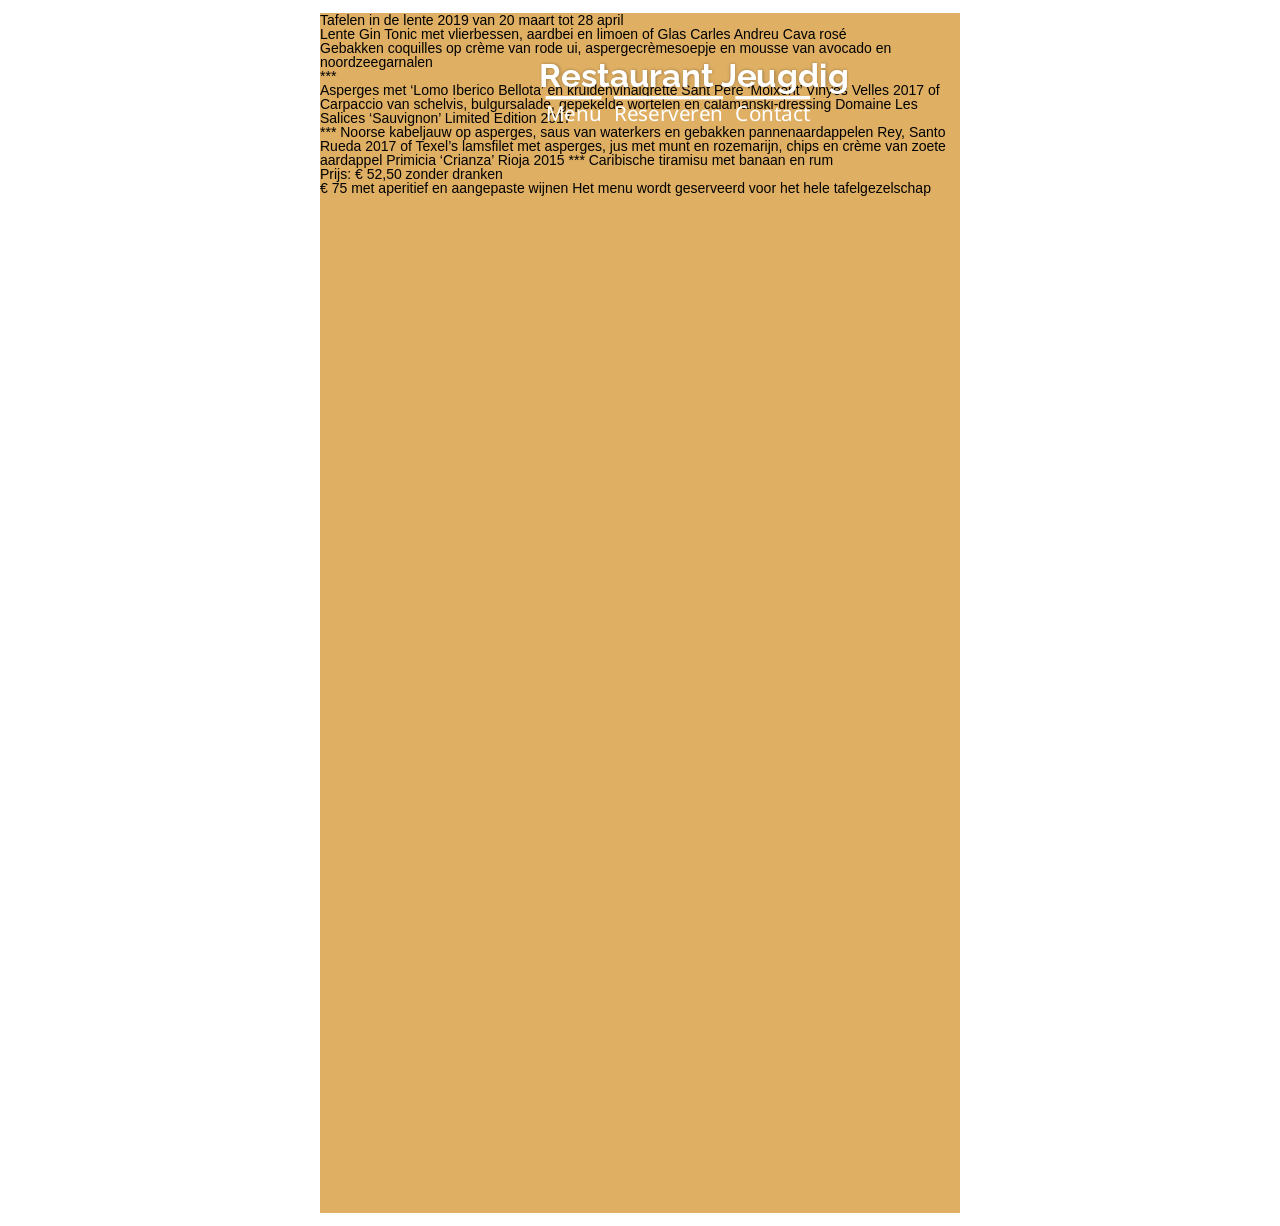
==== menu.html @ 75caa508 "Add files via upload Homepage +design" ====
<!DOCTYPE html>
<html>

<head>
	<meta charset="utf-8">
	<meta name="description" content="ArteveldeHogeschool" />
	<title>UX</title>	
	<meta name="viewport" content="width=device-width, initial-scale=1">
	<link rel="stylesheet" type="text/css" href="assets/css/reset.css">
	<link rel="stylesheet" type="text/css" href="assets/css/styles.css">
	<link href="https://fonts.googleapis.com/css?family=Noto+Sans:400,400i,700,700i" rel="stylesheet">
	<link href="https://fonts.googleapis.com/css?family=Roboto+Condensed:700" rel="stylesheet">
	<link href="https://fonts.googleapis.com/css?family=Hind" rel="stylesheet">
	<link href="https://fonts.googleapis.com/css?family=Raleway:700" rel="stylesheet">
	<link href="https://fonts.googleapis.com/css?family=Quicksand" rel="stylesheet">
	<link href="https://fonts.googleapis.com/css?family=Oswald:600" rel="stylesheet">



</head>

<body>
	<div class="wrapper">
		<header class="main-clearfix">
			 <nav>
          		<ul>
					<h1>Restaurant Jeugdig</h1>
					<li><a href="menu.html" title="Menu">Menu</a></li>
					<li><a href="disco.html" title="discography">Reserveren</a></li>
            		<li><a href="actie.html" title="In actie">Contact</a></li>
            		                 
           		</ul>
   	 		</nav>
   	 	</header>

   	 	<article class="content">

			<div class="menu">

		
				
				
						<p>Tafelen in de lente 2019
						
						van 20 maart tot 28 april</p>
						
						 
						
						<p>Lente Gin Tonic met vlierbessen, aardbei en limoen
						
						of
						
						Glas Carles Andreu Cava rosé</p>
						
						<p>Gebakken coquilles op crème van rode ui, aspergecrèmesoepje
						
						 en mousse van avocado en noordzeegarnalen</p>
						
						***
						
					<p>	Asperges met ‘Lomo Iberico Bellota’ en kruidenvinaigrette
						
						Sant Pere ‘Moixent’ Vinyes Velles 2017
						
						of
						
						Carpaccio van schelvis, bulgursalade, gepekelde wortelen
						
						en calamanski-dressing
						
						Domaine Les Salices ‘Sauvignon’ Limited Edition 2017</p>
						
						***
						
						 Noorse kabeljauw op asperges, saus van waterkers en gebakken pannenaardappelen
						
						Rey, Santo Rueda 2017
						
						of
						
						Texel’s lamsfilet met asperges, jus met munt en rozemarijn, chips en crème van zoete aardappel
						
						Primicia ‘Crianza’ Rioja 2015
						
						***
						
						Ca­ri­bi­sche tiramisu met banaan en rum
						
						 
						
					<p>	Prijs: € 52,50 zonder dranken</p>
						
						€ 75  met aperitief en aangepaste wijnen
						
						 
						
						Het menu wordt geserveerd voor het hele tafelgezelschap
					</p>

			</div>

		




		</article>
	</body>

</html>
---- assets/css/styles.css ----
*{ box-sizing: border-box; }

body{
    font-family: Helvetica, sans-serif;
    font-size: 14px;
 

}
img{ max-width: 100%; }

a{ text-decoration: none;  }

.clearfix:before, .clearfix:after { content: " "; display: table;  }
.clearfix:after { clear: both;  }

.wrapper{ 

    margin: 0 auto; width: 960px; max-width: 50%; 
}

nav{
	
  font-size: 50px;
  line-height: 1.2;
  text-align: left;
  -moz-transform: matrix( 0.41336218693616,0,0,0.41420767624756,0,0);
  -webkit-transform: matrix( 0.41336218693616,0,0,0.41420767624756,0,0);
  -ms-transform: matrix( 0.41336218693616,0,0,0.41420767624756,0,0);
  position: absolute;
  z-index: 15;
  margin-top: -1%;
}

ul {
    list-style-type: none;
    overflow: hidden;
}

li {
    float: left;
    padding: 15px;
}

li a {
    color: white;
    text-decoration: none;
    font-family: 'Noto Sans', sans-serif;
    border-top:8px solid; color: white; width: 500px;
    
}



ul h1{ 
    text-shadow: 1px 2px 8px rgba(0,0,0,0.3);
    font-size: 80px; 
    color: #FFF; 
    font-family: 'Raleway', sans-serif;
    text-align: center;

}

.intro2 h1{ 
    position: absolute;
    top: 17%; left: 48%; 
    transform: translate3d(-50%,-50%,0); 
    text-shadow: 1px 2px 8px rgba(0,0,0,0.3);
    font-size: 3em; 
    color: #FFF; 
    font-family: 'Raleway', sans-serif;
    text-align: center;

}


.intro2 p{

    position: absolute;
    top: 32%; left: 53%;
    padding: 1.2%; 
    line-height: 20px;
    transform: translate3d(-50%,-50%,0); 
    font-size: 18px; 
    color: #FFF; 
    font-family: 'Quicksand', sans-serif;
    text-align: left;
    background-color: rgba(192,192,192,0.5)

}


.intro2 img{

    position: relative;
  
    margin-left: 22%;
}


.intro p{

    position: absolute;
    top: 32%; left: 53%;
    padding: 1.2%; 
    line-height: 20px;
    transform: translate3d(-50%,-50%,0); 
    font-size: 18px; 
    color: #FFF; 
    font-family: 'Quicksand', sans-serif;
    text-align: left;
  
    background-color: rgba(192,192,192,0.5)

}

.article-1{

    background-color: #dfaf64;
    /*background-color: #8a47d7;*/
    margin-top: 2%;
    margin-bottom: 2%;
    height: 420px

}





.article-1 img{
  
    margin-left:66%;
    margin-top: 5%;
 
}


.article-1 h1{
  
    margin-left: 6%;
    margin-top: -15%;
    font-size: 4em;
    font-family: 'Raleway', sans-serif;
    color: white;
    position: absolute;       
}

.article-1 p{
  
    margin-left: 2%;
    font-size: 1.2em;
     font-family: 'Noto Sans', sans-serif;
    color: white;
    line-height: 25px;
    position: relative;  
    text-align: justify;

}

.article-2{

    background-color: #b9b9b9;
    margin-top: 2%;
    margin-bottom: 2%;
    height: 500px

}


.article-2 img{

    margin-left: -30%;
    margin-top: 12%;
    position: static;
}


.article-2 h1{
  
    margin-left: 6%;
    margin-top: -18%;
    font-size: 4em;
    font-family: 'Raleway', sans-serif;
    color: white;
    position: absolute;       
}

.article-2 p{
  
    margin-top: -13%;
    padding-left: 10%;
    font-size: 1.2em;
     font-family: 'Noto Sans', sans-serif;
    color: white;
    line-height: 25px;
    position: absolute;  
    text-align: left;

}


.article-3{

     margin-top: 2%;
 

}

.article-3 p{

   font-family: 'Raleway', sans-serif;
   font-size: 1.8em;
   color: white;
   padding-left: 1%;
   border-left: 20px solid; color: white;


}

.article-3 span.name{

  font-size: 20px;
  color: #d9afd9;
  
}

.article-4{

          
    margin-top: 2%;
    margin-bottom: 2%;

}

.article-4 p{

    margin-top: -15%;
    margin-left: 23.5%;
    color: white;
    position: absolute;  
    text-align: left;
    font-family: 'Raleway', sans-serif;
   font-size: 3em;
   padding-top: -4%;
   transform: translate3d(-50%,-50%,0); 
    text-shadow: 1px 2px 8px rgba(0,0,0,0.3);


}

.menu{

    background-color: #dfaf64;
    /*background-color: #8a47d7;*/
    margin-top: 2%;
    margin-bottom: 2%;
    height: 1200px

}

footer{

    margin-top: 2%;
    margin-bottom: 2%;
    background-color: #d9afd9;
}

footer p{
    font-size: 1.5em;
    padding-top: 2%;
    padding-bottom: 2%;
   text-align:center;
    color: white;
}

.disco img{

    width:100%;
    max-width: 400px;
    margin:0 auto;
    text-align:center;
    margin-top: 8%;
    border:7px solid white;
}

 .swiper-container {
    width: 100%;
    height: 300px;
    margin: 50px auto;
    }
    .swiper-slide {
    text-align: center;
    background: #fff;
    width: 60%;

    /* Center slide text vertically */
    display: -webkit-box;
    display: -ms-flexbox;
    display: -webkit-flex;
    display: flex;
    -webkit-box-pack: center;
    -ms-flex-pack: center;
    -webkit-justify-content: center;
    justify-content: center;
    -webkit-box-align: center;
    -ms-flex-align: center;
    -webkit-align-items: center;
    align-items: center;
    }
    .swiper-slide:nth-child(2n) {
        width: 80%;
    }
    .swiper-slide:nth-child(3n) {
        width: 40%;
    }

.disco2 {

  position: absolute;
    top: 0;
    left: -100%;
    height: 100%;
    width: 100%;
    overflow: hidden;
 
}


@media screen and (max-width: 1920px) {


.intro h1{ 
    position: absolute;
    top: 20%; left: 49%; 
    transform: translate3d(-50%,-50%,0); 
    text-shadow: 1px 2px 8px rgba(0,0,0,0.3);
    font-size: 180px; 
    color: #FFF; 
    font-family: 'Raleway', sans-serif;
    text-align: center;
    transition: all 0.2s ease;
}

.intro p{

    position: absolute;
    top: 45%; left: 57%;
    padding: 1.2%; 
    line-height: 20px;
    transform: translate3d(-50%,-50%,0); 
    font-size: 15px; 
    color: #FFF; 
    font-family: 'Quicksand', sans-serif;
    text-align: left;
    transition: all 0.2s ease;
    background-color: rgba(192,192,192,0.5)

}


.article-1 h1{
  
    margin-left: 6%;
    margin-top: -17%;
    font-size: 4em;
    font-family: 'Raleway', sans-serif;
    color: white;
    position: absolute;       
}

.article-1 p{
  
    margin-left: 2%;
    margin-top: -12%;
    font-size: 1em;
     font-family: 'Noto Sans', sans-serif;
    color: white;
    line-height: 20px;
    position: absolute;  
    text-align: justify;

}
.article-2 h1{
  
    margin-left: 6%;
    margin-top: -20%;
    font-size: 4em;
    font-family: 'Raleway', sans-serif;
    color: white;
    position: absolute;       
}

.article-2 p{
  
    margin-top: -15%;
    padding-left: 11%;
    font-size: 1em;
     font-family: 'Noto Sans', sans-serif;
    color: white;
    line-height: 20px;
    position: absolute;  
    text-align: left;

}



.article-4 p{

            margin-top: -16%;
            margin-left: 26%;
            color: white;
            position: absolute;  
            text-align: left;
           font-family: 'Oswald', sans-serif;
           font-size: 3em;
           padding-top: -4%;
           transform: translate3d(-50%,-50%,0); 
            text-shadow: 1px 2px 8px rgba(0,0,0,0.3);


}

}
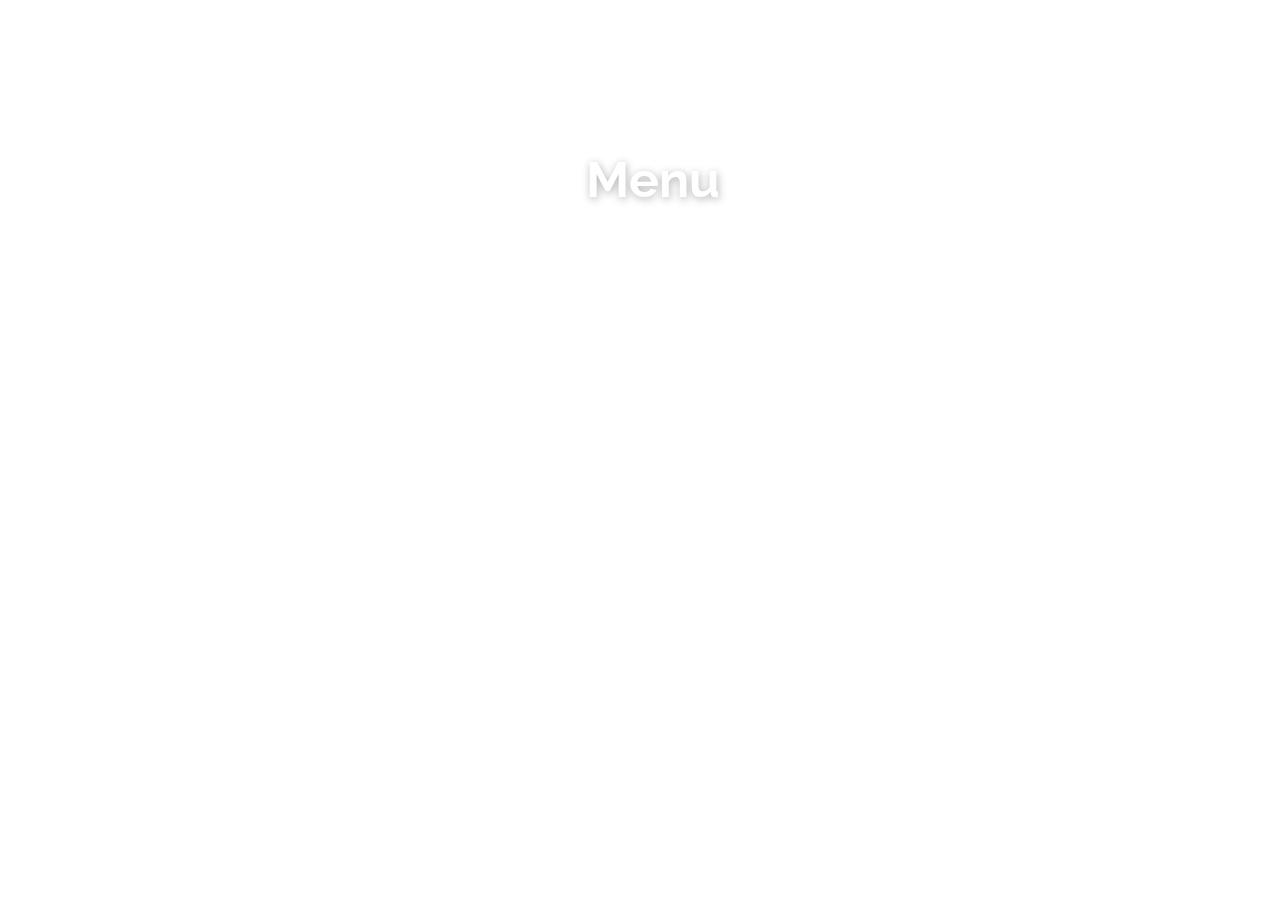
==== commit f0b75459: "Add files via upload" ====
--- a/menu.html
+++ b/menu.html
@@ -4,10 +4,10 @@
 <head>
 	<meta charset="utf-8">
 	<meta name="description" content="ArteveldeHogeschool" />
-	<title>UX</title>	
+	<title>UX</title>
 	<meta name="viewport" content="width=device-width, initial-scale=1">
 	<link rel="stylesheet" type="text/css" href="assets/css/reset.css">
-	<link rel="stylesheet" type="text/css" href="assets/css/styles.css">
+	<link rel="stylesheet" type="text/css" href="assets/css/base.css">
 	<link href="https://fonts.googleapis.com/css?family=Noto+Sans:400,400i,700,700i" rel="stylesheet">
 	<link href="https://fonts.googleapis.com/css?family=Roboto+Condensed:700" rel="stylesheet">
 	<link href="https://fonts.googleapis.com/css?family=Hind" rel="stylesheet">
@@ -17,94 +17,26 @@
 
 
 
+
 </head>
 
 <body>
 	<div class="wrapper">
-		<header class="main-clearfix">
-			 <nav>
-          		<ul>
-					<h1>Restaurant Jeugdig</h1>
-					<li><a href="menu.html" title="Menu">Menu</a></li>
-					<li><a href="disco.html" title="discography">Reserveren</a></li>
-            		<li><a href="actie.html" title="In actie">Contact</a></li>
-            		                 
-           		</ul>
-   	 		</nav>
-   	 	</header>
+		
+		<article class="content">
+			<div class="menu">
+				<h1>Menu</h1>
 
-   	 	<article class="content">
+	
 
-			<div class="menu">
+		</div>
 
-		
-				
-				
-						<p>Tafelen in de lente 2019
-						
-						van 20 maart tot 28 april</p>
-						
-						 
-						
-						<p>Lente Gin Tonic met vlierbessen, aardbei en limoen
-						
-						of
-						
-						Glas Carles Andreu Cava rosé</p>
-						
-						<p>Gebakken coquilles op crème van rode ui, aspergecrèmesoepje
-						
-						 en mousse van avocado en noordzeegarnalen</p>
-						
-						***
-						
-					<p>	Asperges met ‘Lomo Iberico Bellota’ en kruidenvinaigrette
-						
-						Sant Pere ‘Moixent’ Vinyes Velles 2017
-						
-						of
-						
-						Carpaccio van schelvis, bulgursalade, gepekelde wortelen
-						
-						en calamanski-dressing
-						
-						Domaine Les Salices ‘Sauvignon’ Limited Edition 2017</p>
-						
-						***
-						
-						 Noorse kabeljauw op asperges, saus van waterkers en gebakken pannenaardappelen
-						
-						Rey, Santo Rueda 2017
-						
-						of
-						
-						Texel’s lamsfilet met asperges, jus met munt en rozemarijn, chips en crème van zoete aardappel
-						
-						Primicia ‘Crianza’ Rioja 2015
-						
-						***
-						
-						Ca­ri­bi­sche tiramisu met banaan en rum
-						
-						 
-						
-					<p>	Prijs: € 52,50 zonder dranken</p>
-						
-						€ 75  met aperitief en aangepaste wijnen
-						
-						 
-						
-						Het menu wordt geserveerd voor het hele tafelgezelschap
-					</p>
-
-			</div>
-
-		
+	</div>
 
 
 
 
-		</article>
-	</body>
+	</article>
+</body>
 
 </html>
--- a/assets/css/base.css
+++ b/assets/css/base.css
@@ -0,0 +1,470 @@
+* {
+    box-sizing: border-box;
+}
+
+body {
+    font-family: Helvetica, sans-serif;
+    font-size: 14px;
+
+
+}
+
+img {
+    max-width: 100%;
+}
+
+a {
+    text-decoration: none;
+}
+
+.clearfix:before,
+.clearfix:after {
+    content: " ";
+    display: table;
+}
+
+.clearfix:after {
+    clear: both;
+}
+
+.wrapper {
+
+    margin: 0 auto;
+    width: 1280px;
+    ;
+}
+
+
+.intro {
+    background: url(../images/EIND1.jpg)no-repeat center center fixed;
+    -webkit-background-size: cover;
+    -moz-background-size: cover;
+    -o-background-size: cover;
+    background-size: cover;
+    margin-top: 6%;
+    margin-bottom: 10%;
+    height: 750px
+}
+.intro h1 {
+    position: absolute;
+    top: 35%;
+    left: 21%;
+    transform: translate3d(-50%, -50%, 0);
+    text-shadow: 1px 2px 8px rgba(0, 0, 0, 0.3);
+    font-size: 7em;
+    color: #FFF;
+    font-family: 'Titillium Web', sans-serif;
+    text-align: center;
+    transition: all 0.2s ease;
+}
+
+.intro p {
+
+    position: absolute;
+    top: 32%;
+    left: 53%;
+    padding: 1.2%;
+    line-height: 20px;
+    transform: translate3d(-50%, -50%, 0);
+    font-size: 18px;
+    color: #FFF;
+    font-family: 'Quicksand', sans-serif;
+    text-align: left;
+
+    background-color: rgba(192, 192, 192, 0.5)
+}
+
+
+
+
+.article-1 {
+
+   
+    /*background-color: #8a47d7;*/
+    margin-top: 2%;
+    margin-bottom: 2%;
+    height: 420px
+}
+
+
+
+
+
+.article-1 img {
+
+    margin-left: 66%;
+    margin-top: 2%;
+
+}
+
+
+.article-1 h1 {
+
+    margin-left: 8%;
+    margin-top: -19%;
+    font-size: 4em;
+    font-family: 'Raleway', sans-serif;
+    color: #8a47d7;
+    position: absolute;
+    text-align: center;
+}
+
+.article-1 p {
+
+    margin-left: 2%;
+    margin-top: -11%;
+    font-size: 1em;
+    font-family: 'Noto Sans', sans-serif;
+    line-height: 20px;
+    position: absolute;
+    text-align: center;
+
+}
+
+.article-2 {
+
+   
+    margin-top: 2%;
+    margin-bottom: 2%;
+    height: 500px
+}
+
+
+.article-2 img {
+
+    margin-left: -10%;
+    margin-top: 6%;
+    position: relative;
+
+
+}
+
+
+
+.article-2 h1 {
+
+    margin-left: 25%;
+    margin-top: -15%;
+    font-size: 4em;
+    font-family: 'Raleway', sans-serif;
+    color: #8a47d7;
+    position: absolute;
+}
+
+.article-2 p {
+
+    margin-top: -11%;
+    padding-left: 27%;
+    font-size: 1em;
+    font-family: 'Noto Sans', sans-serif;
+    color: black;
+    line-height: 20px;
+    position: absolute;
+    text-align: left;
+
+}
+
+
+
+.article-3 {
+
+    margin-top: 2%;
+
+
+}
+
+.article-3 p {
+
+    font-family: 'Raleway', sans-serif;
+    font-size: 1.8em;
+    color: white;
+    padding-left: 1%;
+    border-left: 20px solid;
+    color: white;
+
+
+}
+
+.article-3 span.name {
+
+    font-size: 20px;
+    color: #d9afd9;
+
+}
+
+.article-4 {
+
+
+    margin-top: 2%;
+    margin-bottom: 2%;
+
+}
+
+
+.article-4 p {
+
+    margin-top: -22%;
+    margin-left: 33%;
+    color: white;
+    position: absolute;
+    text-align: left;
+    font-family: 'Oswald', sans-serif;
+    font-size: 3em;
+    padding-top: -4%;
+    transform: translate3d(-50%, -50%, 0);
+    text-shadow: 1px 2px 8px rgba(0, 0, 0, 0.3);
+
+
+}
+
+
+footer {
+
+    margin-top: 2%;
+    margin-bottom: 2%;
+    background-color: #d9afd9;
+}
+
+footer p {
+    font-size: 1.5em;
+    padding-top: 2%;
+    padding-bottom: 2%;
+    text-align: center;
+    color: white;
+}
+
+
+/*menu*/
+
+.menu {
+    background-border-color: #8a47d7;; 
+    margin-top: 2%;
+    margin-bottom: 2%;
+    height: 750px
+}
+
+.menu h1 {
+    position: absolute;
+    top: 20%;
+    left: 51%;
+    transform: translate3d(-50%, -50%, 0);
+    text-shadow: 1px 2px 8px rgba(0, 0, 0, 0.3);
+    font-size: 50px;
+    color: #FFF;
+    font-family: 'Raleway', sans-serif;
+    text-align: center;
+    transition: all 0.2s ease;
+}
+
+.menu p {
+
+    position: absolute;
+    top: 32%;
+    left: 53%;
+    padding: 1.2%;
+    line-height: 20px;
+    transform: translate3d(-50%, -50%, 0);
+    font-size: 18px;
+    color: #FFF;
+    font-family: 'Quicksand', sans-serif;
+    text-align: left;
+
+    background-color: rgba(192, 192, 192, 0.5)
+}
+
+
+
+
+
+
+
+
+
+
+
+
+@media screen and (max-width: 1920px) {
+
+
+   
+    .intro p {
+
+        position: absolute;
+        top: 45%;
+        left: 57%;
+        padding: 1.2%;
+        line-height: 20px;
+        transform: translate3d(-50%, -50%, 0);
+        font-size: 15px;
+        color: #FFF;
+        font-family: 'Quicksand', sans-serif;
+        text-align: left;
+        transition: all 0.2s ease;
+        background-color: rgba(192, 192, 192, 0.5)
+    }
+
+
+
+}
+
+
+
+a.bttn {
+    color: rgb(255, 255, 255);
+    text-decoration: none;
+    -webkit-transition: 0.3s all ease;
+    transition: 0.3s ease all;
+    margin-top: 5%;
+    position: absolute;
+}
+
+a.bttn:hover {
+    color: #FFF;
+}
+
+a.bttn:focus {
+    color: #FFF;
+}
+
+a.bttn-dark {
+    color: #ffffff;
+    text-decoration: none;
+    -webkit-transition: 0.3s all ease;
+    transition: 0.3s ease all;
+}
+
+a.bttn-dark:hover {
+    color: #FFF;
+}
+
+a.bttn-dark:focus {
+    color: #FFF;
+}
+
+
+
+
+
+a.bttn:hover {
+    color: #FFF;
+}
+
+a.bttn:focus {
+    color: #FFF;
+}
+
+a.bttn-dark2 {
+    color: #ffffff;
+    text-decoration: none;
+    -webkit-transition: 0.3s all ease;
+    transition: 0.3s ease all;
+}
+
+a.bttn-dark2:hover {
+    color: #FFF;
+}
+
+a.bttn-dark2:focus {
+    color: #FFF;
+}
+.bttn-dark {
+    font-size: 18px;
+    letter-spacing: 2px;
+    text-transform: uppercase;
+    display: inline-block;
+    text-align: center;
+    width: 270px;
+    font-weight: bold;
+    padding: 14px 0px;
+    border: 3px solid #ffffff;
+    border-radius: 2px;
+    position: absolute;
+    top: 60%;
+    left: 14%;
+    box-shadow: 0 2px 10px rgba(0, 0, 0, 0.16), 0 3px 6px rgba(0, 0, 0, 0.1);
+    z-index: 2;
+}
+
+.bttn-dark2 {
+    font-size: 18px;
+    letter-spacing: 2px;
+    text-transform: uppercase;
+    display: inline-block;
+    text-align: center;
+    width: 270px;
+    font-weight: bold;
+    padding: 14px 0px;
+    border: 3px solid #ffffff;
+    border-radius: 2px;
+    position: absolute;
+    top: 52%;
+    left: 14%;
+    box-shadow: 0 2px 10px rgba(0, 0, 0, 0.16), 0 3px 6px rgba(0, 0, 0, 0.1);
+    z-index: 2;
+}
+
+.bttn-dark:before {
+    -webkit-transition: 0.5s all ease;
+    transition: 0.5s all ease;
+    position: absolute;
+    top: 0;
+    left: 50%;
+    right: 50%;
+    bottom: 0;
+    opacity: 0;
+    content: '';
+    background-color: #8a47d7;
+    z-index: -1;
+}
+
+.bttn-dark2:before {
+    -webkit-transition: 0.5s all ease;
+    transition: 0.5s all ease;
+    position: absolute;
+    top: 0;
+    left: 50%;
+    right: 50%;
+    bottom: 0;
+    opacity: 0;
+    content: '';
+    background-color: #8a47d7;
+    z-index: -1;
+}
+
+.bttn-dark:hover:before {
+    -webkit-transition: 0.5s all ease;
+    transition: 0.5s all ease;
+    left: 0;
+    right: 0;
+    opacity: 1;
+}
+
+.bttn-dark:focus:before {
+    -webkit-transition: 0.5s all ease;
+    transition: 0.5s all ease;
+    left: 0;
+    right: 0;
+    opacity: 1;
+}
+
+.bttn-dark2:hover:before {
+    -webkit-transition: 0.5s all ease;
+    transition: 0.5s all ease;
+    left: 0;
+    right: 0;
+    opacity: 1;
+}
+
+.bttn-dark2:focus:before {
+    -webkit-transition: 0.5s all ease;
+    transition: 0.5s all ease;
+    left: 0;
+    right: 0;
+    opacity: 1;
+}
+
+
+
+
+@import url(https://maxcdn.bootstrapcdn.com/bootstrap/3.3.4/css/bootstrap.min.css);
+@import url(https://fonts.googleapis.com/css?family=Lato:300,400,700);
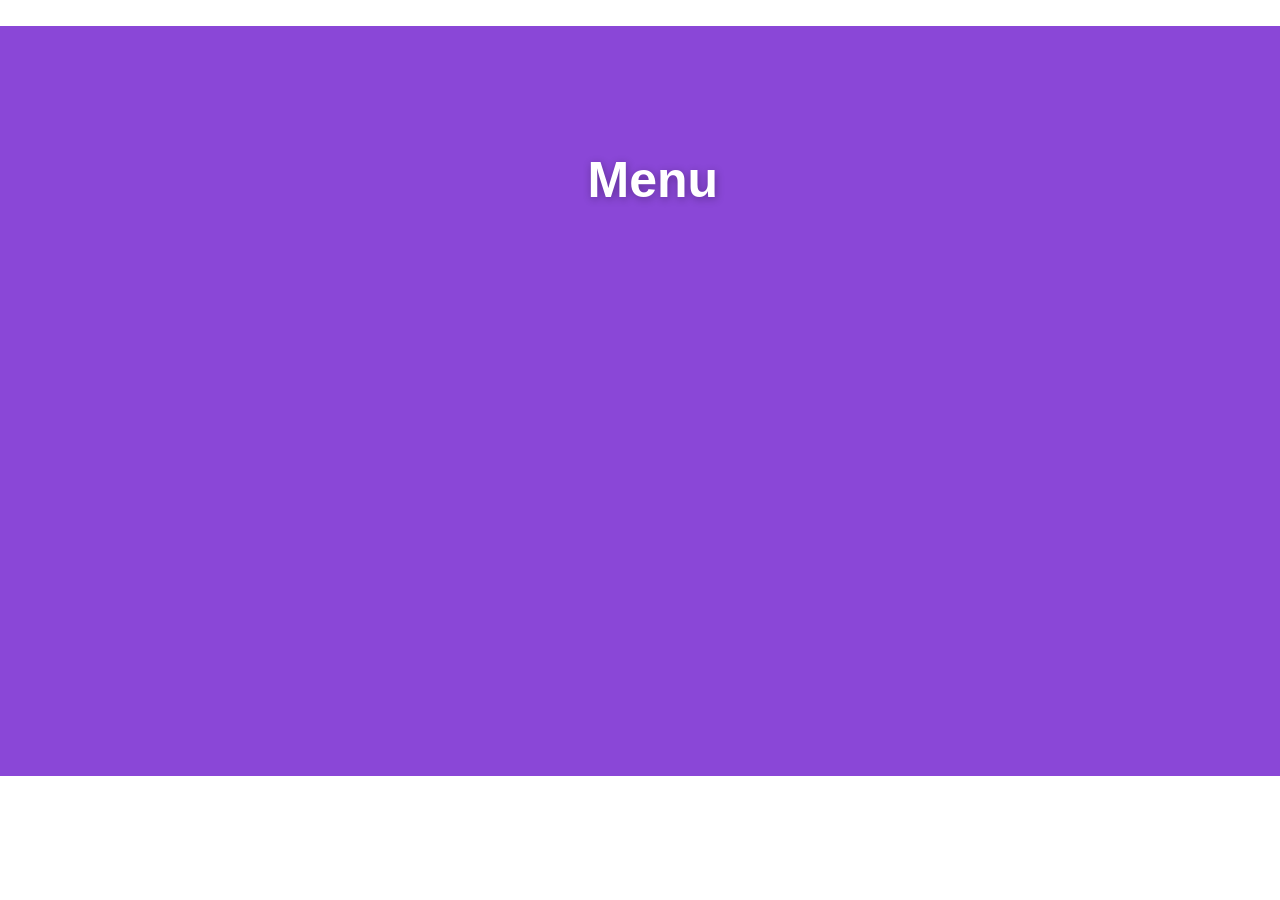
==== commit 7365c078: "Add files via upload" ====
--- a/menu.html
+++ b/menu.html
@@ -11,7 +11,8 @@
 	<link href="https://fonts.googleapis.com/css?family=Noto+Sans:400,400i,700,700i" rel="stylesheet">
 	<link href="https://fonts.googleapis.com/css?family=Roboto+Condensed:700" rel="stylesheet">
 	<link href="https://fonts.googleapis.com/css?family=Hind" rel="stylesheet">
-	<link href="https://fonts.googleapis.com/css?family=Raleway:700" rel="stylesheet">
+	<link href="https://fonts.googleapis.com/css?family=Titillium+Web:700" rel="stylesheet">
+	<link href="https://fonts.googleapis.com/css?family=Ubuntu:700" rel="stylesheet">
 	<link href="https://fonts.googleapis.com/css?family=Quicksand" rel="stylesheet">
 	<link href="https://fonts.googleapis.com/css?family=Oswald:600" rel="stylesheet">
 
--- a/assets/css/base.css
+++ b/assets/css/base.css
@@ -55,7 +55,7 @@
     color: #FFF;
     font-family: 'Titillium Web', sans-serif;
     text-align: center;
-    transition: all 0.2s ease;
+  
 }
 
 .intro p {
@@ -71,7 +71,6 @@
     font-family: 'Quicksand', sans-serif;
     text-align: left;
 
-    background-color: rgba(192, 192, 192, 0.5)
 }
 
 
@@ -103,7 +102,7 @@
     margin-left: 8%;
     margin-top: -19%;
     font-size: 4em;
-    font-family: 'Raleway', sans-serif;
+    font-family: 'Ubuntu', sans-serif;
     color: #8a47d7;
     position: absolute;
     text-align: center;
@@ -121,6 +120,11 @@
 
 }
 
+.article-1 span{
+font-size: 1em;
+
+}
+
 .article-2 {
 
    
@@ -143,17 +147,17 @@
 
 .article-2 h1 {
 
-    margin-left: 25%;
-    margin-top: -15%;
+    margin-left: 27%;
+    margin-top: -17%;
     font-size: 4em;
-    font-family: 'Raleway', sans-serif;
+    font-family: 'Ubuntu', sans-serif;
     color: #8a47d7;
     position: absolute;
 }
 
 .article-2 p {
 
-    margin-top: -11%;
+    margin-top: -13%;
     padding-left: 27%;
     font-size: 1em;
     font-family: 'Noto Sans', sans-serif;
@@ -166,78 +170,39 @@
 
 
 
-.article-3 {
-
-    margin-top: 2%;
-
-
-}
-
-.article-3 p {
-
-    font-family: 'Raleway', sans-serif;
-    font-size: 1.8em;
-    color: white;
-    padding-left: 1%;
-    border-left: 20px solid;
-    color: white;
-
-
-}
-
-.article-3 span.name {
-
-    font-size: 20px;
-    color: #d9afd9;
-
-}
-
-.article-4 {
-
+
+footer h1 {
+
+    position: relative;
+    font-size: 2em;
+    color: black;
+    font-family: 'Titillium Web', sans-serif;
+    text-align: center;
+    padding-top:4%
+}
+
+
+footer {
 
     margin-top: 2%;
     margin-bottom: 2%;
-
-}
-
-
-.article-4 p {
-
-    margin-top: -22%;
-    margin-left: 33%;
-    color: white;
-    position: absolute;
-    text-align: left;
-    font-family: 'Oswald', sans-serif;
-    font-size: 3em;
-    padding-top: -4%;
-    transform: translate3d(-50%, -50%, 0);
-    text-shadow: 1px 2px 8px rgba(0, 0, 0, 0.3);
-
-
-}
-
-
-footer {
-
-    margin-top: 2%;
-    margin-bottom: 2%;
-    background-color: #d9afd9;
+  
 }
 
 footer p {
-    font-size: 1.5em;
-    padding-top: 2%;
-    padding-bottom: 2%;
-    text-align: center;
-    color: white;
-}
+    font-size: 1.3em;
+   padding-top: 2%;
+    position: relative;
+    text-align: center;
+  
+}
+
 
 
 /*menu*/
 
 .menu {
-    background-border-color: #8a47d7;; 
+    background-color: #8a47d7;; 
     margin-top: 2%;
     margin-bottom: 2%;
     height: 750px
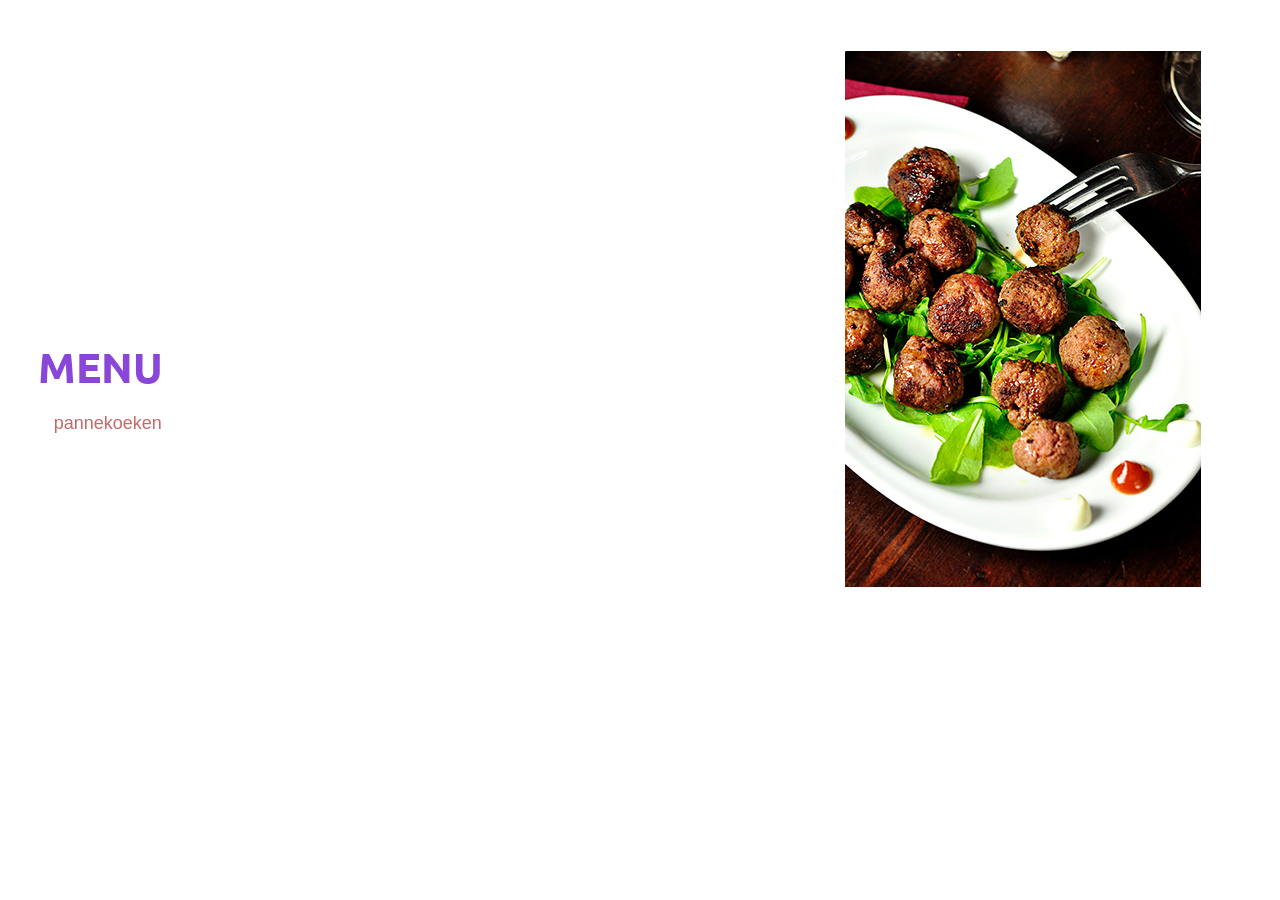
==== commit a8a9e2d1: "Add files via upload" ====
--- a/menu.html
+++ b/menu.html
@@ -23,14 +23,25 @@
 
 <body>
 	<div class="wrapper">
-		
+
 		<article class="content">
 			<div class="menu">
-				<h1>Menu</h1>
+			
+					<div class="article-1">
+						
+						<img src="assets/images/EIND6.jpg" >
+						<h1>MENU </h1>
+						<p>pannekoeken
+						</p>
+					
+		
+					</div>
+		
 
-	
 
-		</div>
+
+
+			</div>
 
 	</div>
 
--- a/assets/css/base.css
+++ b/assets/css/base.css
@@ -1,435 +1,792 @@
 * {
-    box-sizing: border-box;
+  box-sizing: border-box;
 }
 
 body {
-    font-family: Helvetica, sans-serif;
-    font-size: 14px;
+  font-family: Helvetica, sans-serif;
+  font-size: 14px;
 
 
 }
 
 img {
-    max-width: 100%;
+  max-width: 100%;
 }
 
 a {
-    text-decoration: none;
+  text-decoration: none;
 }
 
 .clearfix:before,
 .clearfix:after {
-    content: " ";
-    display: table;
+  content: " ";
+  display: table;
 }
 
 .clearfix:after {
-    clear: both;
+  clear: both;
+}
+
+::-webkit-scrollbar {
+  display: none;
 }
 
 .wrapper {
 
-    margin: 0 auto;
-    width: 1280px;
-    ;
+  margin: 0 auto;
+  width: 1280px;
+  ;
 }
 
 
 .intro {
-    background: url(../images/EIND1.jpg)no-repeat center center fixed;
-    -webkit-background-size: cover;
-    -moz-background-size: cover;
-    -o-background-size: cover;
-    background-size: cover;
-    margin-top: 6%;
-    margin-bottom: 10%;
-    height: 750px
-}
+  background: url(../images/EIND11.jpg)no-repeat center center fixed;
+  -webkit-background-size: cover;
+  -moz-background-size: cover;
+  -o-background-size: cover;
+  background-size: cover;
+  margin-top: 5%;
+  margin-bottom: 10%;
+  height: 750px
+}
+
 .intro h1 {
+  position: absolute;
+  top: 35%;
+  left: 21%;
+  transform: translate3d(-50%, -50%, 0);
+  text-shadow: 1px 2px 8px rgba(0, 0, 0, 0.3);
+  font-size: 7em;
+  color: #FFF;
+  font-family: 'Titillium Web', sans-serif;
+  text-align: left;
+
+}
+
+.intro h2 {
+  position: absolute;
+  top: 45%;
+  left: 34%;
+  transform: translate3d(-50%, -50%, 0);
+  text-shadow: 1px 2px 8px rgba(0, 0, 0, 0.3);
+  font-size: 5em;
+  color: #FFF;
+  font-family: 'Titillium Web', sans-serif;
+  text-align: left;
+
+}
+
+
+.intro p {
+
+  position: absolute;
+  top: 32%;
+  left: 53%;
+  padding: 1.2%;
+  line-height: 20px;
+  transform: translate3d(-50%, -50%, 0);
+  font-size: 18px;
+  color: #FFF;
+  font-family: 'Quicksand', sans-serif;
+  text-align: left;
+
+}
+
+
+
+
+.article-1 {
+
+
+  /*background-color: #8a47d7;*/
+  margin-top: 2%;
+  margin-bottom: 2%;
+  height: 420px
+}
+
+
+
+
+
+.article-1 img {
+
+  margin-left: 66%;
+  margin-top: 2%;
+
+}
+
+
+.article-1 h1 {
+
+  margin-left: 3%;
+  margin-top: -19%;
+  font-size: 3em;
+  font-family: 'Ubuntu', sans-serif;
+  color: #8a47d7;
+  position: absolute;
+  text-align: left;
+}
+
+.article-1 p {
+
+  margin-left: 3%;
+  margin-top: -15%;
+  font-size: 1em;
+  font-family: 'Noto Sans', sans-serif;
+  line-height: 20px;
+  position: absolute;
+  text-align: left;
+
+}
+
+.article-1 span {
+  font-size: 1em;
+
+}
+
+.article-2 {
+
+
+  margin-top: 2%;
+  margin-bottom: 2%;
+  height: 500px
+}
+
+
+.article-2 img {
+
+  margin-left: -10%;
+  margin-top: 6%;
+  position: relative;
+
+
+}
+
+
+
+.article-2 h1 {
+
+  margin-left: 27%;
+  margin-top: -19%;
+  font-size: 3em;
+  font-family: 'Ubuntu', sans-serif;
+  color: #8a47d7;
+  position: absolute;
+}
+
+.article-2 p {
+
+  margin-top: -15%;
+  padding-left: 27%;
+  font-size: 1em;
+  font-family: 'Noto Sans', sans-serif;
+  color: black;
+  line-height: 20px;
+  position: absolute;
+  text-align: left;
+
+}
+
+
+a {
+  text-decoration: none;
+  color: white;
+  ;
+}
+
+footer h1 {
+
+  position: relative;
+  font-size: 2em;
+  color: black;
+  font-family: 'Titillium Web', sans-serif;
+  text-align: center;
+  padding-top: 4%
+}
+
+
+footer {
+
+  margin-top: 2%;
+  margin-bottom: 2%;
+
+}
+
+footer p {
+  font-size: 1.3em;
+  padding-top: 2%;
+  position: relative;
+  text-align: center;
+
+}
+
+
+
+
+.hideme {
+  opacity: 0;
+}
+
+
+
+
+
+
+/*menu*/
+
+.menu {
+  margin-top: 2%;
+  margin-bottom: 2%;
+  height: 420px
+}
+
+.menu .titel h1 {
+  margin-left: 3%;
+  font-size: 3em;
+  font-family: 'Ubuntu', sans-serif;
+  color: #8a47d7;
+  position: absolute;
+  text-align: left;
+
+}
+
+.menu p {
+
+  position: absolute;
+
+  padding: 1.2%;
+  line-height: 20px;
+
+  font-size: 18px;
+  color: rgb(197, 104, 104);
+  font-family: 'Quicksand', sans-serif;
+  text-align: left;
+}
+
+
+
+
+
+
+
+/*reserveren form */
+
+.overlay,
+.form-panel.one:before {
+  position: absolute;
+  top: 0;
+  left: 0;
+  display: none;
+  background: rgba(0, 0, 0, 0.8);
+  width: 100%;
+  height: 100%;
+}
+
+.form {
+  z-index: 15;
+  position: relative;
+  background: #FFFFFF;
+  width: 600px;
+  border-radius: 4px;
+  box-shadow: 0 0 30px rgba(0, 0, 0, 0.1);
+  box-sizing: border-box;
+  margin: 100px auto 10px;
+  overflow: hidden;
+}
+
+.form-toggle {
+  z-index: 10;
+  position: absolute;
+  top: 60px;
+  right: 60px;
+  background: #a8a8a8;
+  width: 60px;
+  height: 60px;
+  border-radius: 100%;
+  -webkit-transform-origin: center;
+  transform-origin: center;
+  -webkit-transform: translate(0, -25%) scale(0);
+  transform: translate(0, -25%) scale(0);
+  opacity: 0;
+  cursor: pointer;
+  transition: all 0.3s ease;
+}
+
+.form-toggle:before,
+.form-toggle:after {
+  content: '';
+  display: block;
+  position: absolute;
+  top: 50%;
+  left: 50%;
+  width: 30px;
+  height: 4px;
+  background: #ffffff;
+  -webkit-transform: translate(-50%, -50%);
+  transform: translate(-50%, -50%);
+}
+
+.form-toggle:before {
+  -webkit-transform: translate(-50%, -50%) rotate(45deg);
+  transform: translate(-50%, -50%) rotate(45deg);
+}
+
+.form-toggle:after {
+  -webkit-transform: translate(-50%, -50%) rotate(-45deg);
+  transform: translate(-50%, -50%) rotate(-45deg);
+}
+
+.form-toggle.visible {
+  -webkit-transform: translate(0, -25%) scale(1);
+  transform: translate(0, -25%) scale(1);
+  opacity: 1;
+}
+
+.form-group {
+  display: flex;
+  flex-wrap: wrap;
+  justify-content: space-between;
+  margin: 0 0 20px;
+}
+
+.form-group:last-child {
+  margin: 0;
+}
+
+.form-group label {
+  display: block;
+  margin: 0 0 10px;
+  color: rgba(0, 0, 0, 0.6);
+  font-size: 12px;
+  font-weight: 500;
+  line-height: 1;
+  text-transform: uppercase;
+  letter-spacing: .2em;
+}
+
+.two .form-group label {
+  color: #FFFFFF;
+}
+
+.form-group input {
+  outline: none;
+  display: block;
+  background: rgba(0, 0, 0, 0.1);
+  width: 100%;
+  border: 0;
+  border-radius: 4px;
+  box-sizing: border-box;
+  padding: 12px 20px;
+  color: rgb(0, 0, 0);
+  font-family: inherit;
+  font-size: inherit;
+  font-weight: 500;
+  line-height: inherit;
+  transition: 0.3s ease;
+}
+
+.form-group input:focus {
+  color: rgba(0, 0, 0, 0.8);
+}
+
+.two .form-group input {
+  color: #FFFFFF;
+}
+
+.two .form-group input:focus {
+  color: #FFFFFF;
+}
+
+.form-group button {
+  outline: none;
+  background: #8a47d7;
+  width: 100%;
+  border: 0;
+  border-radius: 4px;
+  padding: 12px 20px;
+  color: #FFFFFF;
+  font-family: inherit;
+  font-size: inherit;
+  font-weight: 500;
+  line-height: inherit;
+  text-transform: uppercase;
+  cursor: pointer;
+}
+
+.two .form-group button {
+  background: #FFFFFF;
+  color: #8a47d7;
+}
+
+.form-panel {
+  padding: 60px calc(5% + 60px) 60px 60px;
+  box-sizing: border-box;
+}
+
+.form-panel.one:before {
+  content: '';
+  display: block;
+  opacity: 0;
+  visibility: hidden;
+  transition: 0.3s ease;
+}
+
+.form-panel.one.hidden:before {
+  display: block;
+  opacity: 1;
+  visibility: visible;
+}
+
+.form-panel.two {
+  z-index: 5;
+  position: absolute;
+  top: 0;
+  left: 95%;
+  background: rgb(163, 163, 163);
+  width: 100%;
+  min-height: 100%;
+  padding: 60px calc(10% + 60px) 60px 60px;
+  transition: 0.5s ease;
+  cursor: pointer;
+}
+
+.form-panel.two:before,
+.form-panel.two:after {
+  content: '';
+  display: block;
+  position: absolute;
+  top: 60px;
+  left: 1.5%;
+  background: rgba(255, 255, 255, 0.2);
+  height: 30px;
+  width: 2px;
+  transition: 0.3s ease;
+}
+
+.form-panel.two:after {
+  left: 3%;
+}
+
+.form-panel.two:hover {
+  left: 93%;
+  box-shadow: 0 0 10px rgba(0, 0, 0, 0.2);
+}
+
+.form-panel.two:hover:before,
+.form-panel.two:hover:after {
+  opacity: 0;
+}
+
+.form-panel.two.active {
+  left: 10%;
+  box-shadow: 0 0 10px rgba(0, 0, 0, 0.2);
+  cursor: default;
+}
+
+.form-panel.two.active:before,
+.form-panel.two.active:after {
+  opacity: 0;
+}
+
+.form-header {
+  margin: 0 0 40px;
+}
+
+.form-header h1 {
+  padding: 4px 0;
+  color: #8a47d7;
+  font-size: 24px;
+  font-weight: 700;
+  text-transform: uppercase;
+  font-family: 'Titillium Web', sans-serif;
+}
+
+.two .form-header h1 {
+  position: relative;
+  z-index: 40;
+  color: #FFFFFF;
+}
+
+.pen-footer {
+  display: flex;
+  flex-direction: row;
+  justify-content: space-between;
+  width: 600px;
+  margin: 20px auto 100px;
+}
+
+
+
+@media screen and (max-width: 1920px) {
+
+
+
+  .intro p {
+
     position: absolute;
-    top: 35%;
-    left: 21%;
-    transform: translate3d(-50%, -50%, 0);
-    text-shadow: 1px 2px 8px rgba(0, 0, 0, 0.3);
-    font-size: 7em;
-    color: #FFF;
-    font-family: 'Titillium Web', sans-serif;
-    text-align: center;
-  
-}
-
-.intro p {
-
-    position: absolute;
-    top: 32%;
-    left: 53%;
+    top: 45%;
+    left: 57%;
     padding: 1.2%;
     line-height: 20px;
     transform: translate3d(-50%, -50%, 0);
-    font-size: 18px;
+    font-size: 15px;
     color: #FFF;
     font-family: 'Quicksand', sans-serif;
     text-align: left;
-
-}
-
-
-
-
-.article-1 {
-
-   
-    /*background-color: #8a47d7;*/
-    margin-top: 2%;
-    margin-bottom: 2%;
-    height: 420px
-}
-
-
-
-
-
-.article-1 img {
-
-    margin-left: 66%;
-    margin-top: 2%;
-
-}
-
-
-.article-1 h1 {
-
-    margin-left: 8%;
-    margin-top: -19%;
-    font-size: 4em;
-    font-family: 'Ubuntu', sans-serif;
-    color: #8a47d7;
-    position: absolute;
-    text-align: center;
-}
-
-.article-1 p {
-
-    margin-left: 2%;
-    margin-top: -11%;
-    font-size: 1em;
-    font-family: 'Noto Sans', sans-serif;
-    line-height: 20px;
-    position: absolute;
-    text-align: center;
-
-}
-
-.article-1 span{
-font-size: 1em;
-
-}
-
-.article-2 {
-
-   
-    margin-top: 2%;
-    margin-bottom: 2%;
-    height: 500px
-}
-
-
-.article-2 img {
-
-    margin-left: -10%;
-    margin-top: 6%;
-    position: relative;
-
-
-}
-
-
-
-.article-2 h1 {
-
-    margin-left: 27%;
-    margin-top: -17%;
-    font-size: 4em;
-    font-family: 'Ubuntu', sans-serif;
-    color: #8a47d7;
-    position: absolute;
-}
-
-.article-2 p {
-
-    margin-top: -13%;
-    padding-left: 27%;
-    font-size: 1em;
-    font-family: 'Noto Sans', sans-serif;
-    color: black;
-    line-height: 20px;
-    position: absolute;
-    text-align: left;
-
-}
-
-
-
-
-footer h1 {
-
-    position: relative;
-    font-size: 2em;
-    color: black;
-    font-family: 'Titillium Web', sans-serif;
-    text-align: center;
-    padding-top:4%
-}
-
-
-footer {
-
-    margin-top: 2%;
-    margin-bottom: 2%;
+    transition: all 0.2s ease;
+    background-color: rgba(192, 192, 192, 0.5)
+  }
+
+
+
+}
+
+
+
+a.bttn {
+  color: rgb(255, 255, 255);
+  text-decoration: none;
+  -webkit-transition: 0.3s all ease;
+  transition: 0.3s ease all;
+  margin-top: 5%;
+  position: absolute;
+}
+
+a.bttn:hover {
+  color: #FFF;
+}
+
+a.bttn:focus {
+  color: #FFF;
+}
+
+a.bttn-dark {
+  color: #ffffff;
+  text-decoration: none;
+  -webkit-transition: 0.3s all ease;
+  transition: 0.3s ease all;
+}
+
+a.bttn-dark:hover {
+  color: #FFF;
+}
+
+a.bttn-dark:focus {
+  color: #FFF;
+}
+
+
+
+
+
+a.bttn:hover {
+  color: #FFF;
+}
+
+a.bttn:focus {
+  color: #FFF;
+}
+
+a.bttn-dark2 {
+  color: #ffffff;
+  text-decoration: none;
+  -webkit-transition: 0.3s all ease;
+  transition: 0.3s ease all;
+}
+
+a.bttn-dark2:hover {
+  color: #FFF;
+}
+
+a.bttn-dark2:focus {
+  color: #FFF;
+}
+
+.bttn-dark {
+  font-size: 18px;
+  letter-spacing: 2px;
+  text-transform: uppercase;
+  display: inline-block;
+  text-align: center;
+  width: 270px;
+  font-weight: bold;
+  padding: 14px 0px;
+  border: 3px solid #ffffff;
+  border-radius: 2px;
+  position: absolute;
+  top: 60%;
+  left: 14%;
+  box-shadow: 0 2px 10px rgba(0, 0, 0, 0.16), 0 3px 6px rgba(0, 0, 0, 0.1);
+  z-index: 2;
+}
+
+.bttn-dark2 {
+  font-size: 18px;
+  letter-spacing: 2px;
+  text-transform: uppercase;
+  display: inline-block;
+  text-align: center;
+  width: 270px;
+  font-weight: bold;
+  padding: 14px 0px;
+  border: 3px solid #ffffff;
+  border-radius: 2px;
+  position: absolute;
+  top: 52%;
+  left: 14%;
+  box-shadow: 0 2px 10px rgba(0, 0, 0, 0.16), 0 3px 6px rgba(0, 0, 0, 0.1);
+  z-index: 2;
+}
+
+.bttn-dark:before {
+  -webkit-transition: 0.5s all ease;
+  transition: 0.5s all ease;
+  position: absolute;
+  top: 0;
+  left: 50%;
+  right: 50%;
+  bottom: 0;
+  opacity: 0;
+  content: '';
+  background-color: #8a47d7;
+  z-index: -1;
+}
+
+.bttn-dark2:before {
+  -webkit-transition: 0.5s all ease;
+  transition: 0.5s all ease;
+  position: absolute;
+  top: 0;
+  left: 50%;
+  right: 50%;
+  bottom: 0;
+  opacity: 0;
+  content: '';
+  background-color: #8a47d7;
+  z-index: -1;
+}
+
+.bttn-dark:hover:before {
+  -webkit-transition: 0.5s all ease;
+  transition: 0.5s all ease;
+  left: 0;
+  right: 0;
+  opacity: 1;
+}
+
+.bttn-dark:focus:before {
+  -webkit-transition: 0.5s all ease;
+  transition: 0.5s all ease;
+  left: 0;
+  right: 0;
+  opacity: 1;
+}
+
+.bttn-dark2:hover:before {
+  -webkit-transition: 0.5s all ease;
+  transition: 0.5s all ease;
+  left: 0;
+  right: 0;
+  opacity: 1;
+}
+
+.bttn-dark2:focus:before {
+  -webkit-transition: 0.5s all ease;
+  transition: 0.5s all ease;
+  left: 0;
+  right: 0;
+  opacity: 1;
+}
+
+
+
+
+@import url(https://maxcdn.bootstrapcdn.com/bootstrap/3.3.4/css/bootstrap.min.css);
+@import url(https://fonts.googleapis.com/css?family=Lato:300,400,700);
+
+
+
+
+h2.title-reviews {
+  color: #8a47d7;
+  text-align: center;
+  padding-top: 5%;
+  font-family: 'Ubuntu', sans-serif;
+  font-size: 2vw;
+
+}
+
+div.review {
+  margin-top: 5%;
+}
+
+h3.review {
+  font-family: 'Ubuntu', sans-serif;
+  color: #000000;
+  font-size: 1.2vw;
+  padding-left: 8%;
+  margin-top: 2%;
+}
+
+p.review {
+
+  font-size: 1em;
+  font-family: 'Noto Sans', sans-serif;
+  line-height: 20px;
+  max-width: 55%;
+  padding-left: 9%;
+  padding-top: 1%;
+  padding-bottom: 5%;
+  text-align: justify;
+
+}
+
+figure.review-star {
+
+  margin-left: 40%;
+  margin-top: -8%;
+  position: absolute;
+}
+
+
+/*styleguide*/
+
+.square {
+  width: 100px;
+  height: 100px;
+  background-color: #8a47d7
+}
+
+.Stylecontent{
+  color: white;
+  padding:20%;
+}
+
+.square2 {
+  width: 100px;
+  height: 100px;
+
+  background-color: #F0D355;
+}
+
+.font1{
+  font-size: 2em;
+  font-family: 'Titillium Web', sans-serif;
+}
+
+.font2{
+  font-family: 'Ubuntu', sans-serif;;
+  font-size: 2em;
+
+}
+
+.font3{
+  font-family: 'Noto Sans', sans-serif;
+  font-size: 2em;
+}
+
+.knoppen{
+  position: relative !important;
+  padding: 5%;
   
-}
-
-footer p {
-    font-size: 1.3em;
-   padding-top: 2%;
-    position: relative;
-    text-align: center;
-  
-}
-
-
-
-/*menu*/
-
-.menu {
-    background-color: #8a47d7;; 
-    margin-top: 2%;
-    margin-bottom: 2%;
-    height: 750px
-}
-
-.menu h1 {
-    position: absolute;
-    top: 20%;
-    left: 51%;
-    transform: translate3d(-50%, -50%, 0);
-    text-shadow: 1px 2px 8px rgba(0, 0, 0, 0.3);
-    font-size: 50px;
-    color: #FFF;
-    font-family: 'Raleway', sans-serif;
-    text-align: center;
-    transition: all 0.2s ease;
-}
-
-.menu p {
-
-    position: absolute;
-    top: 32%;
-    left: 53%;
-    padding: 1.2%;
-    line-height: 20px;
-    transform: translate3d(-50%, -50%, 0);
-    font-size: 18px;
-    color: #FFF;
-    font-family: 'Quicksand', sans-serif;
-    text-align: left;
-
-    background-color: rgba(192, 192, 192, 0.5)
-}
-
-
-
-
-
-
-
-
-
-
-
-
-@media screen and (max-width: 1920px) {
-
-
-   
-    .intro p {
-
-        position: absolute;
-        top: 45%;
-        left: 57%;
-        padding: 1.2%;
-        line-height: 20px;
-        transform: translate3d(-50%, -50%, 0);
-        font-size: 15px;
-        color: #FFF;
-        font-family: 'Quicksand', sans-serif;
-        text-align: left;
-        transition: all 0.2s ease;
-        background-color: rgba(192, 192, 192, 0.5)
-    }
-
-
-
-}
-
-
-
-a.bttn {
-    color: rgb(255, 255, 255);
-    text-decoration: none;
-    -webkit-transition: 0.3s all ease;
-    transition: 0.3s ease all;
-    margin-top: 5%;
-    position: absolute;
-}
-
-a.bttn:hover {
-    color: #FFF;
-}
-
-a.bttn:focus {
-    color: #FFF;
-}
-
-a.bttn-dark {
-    color: #ffffff;
-    text-decoration: none;
-    -webkit-transition: 0.3s all ease;
-    transition: 0.3s ease all;
-}
-
-a.bttn-dark:hover {
-    color: #FFF;
-}
-
-a.bttn-dark:focus {
-    color: #FFF;
-}
-
-
-
-
-
-a.bttn:hover {
-    color: #FFF;
-}
-
-a.bttn:focus {
-    color: #FFF;
-}
-
-a.bttn-dark2 {
-    color: #ffffff;
-    text-decoration: none;
-    -webkit-transition: 0.3s all ease;
-    transition: 0.3s ease all;
-}
-
-a.bttn-dark2:hover {
-    color: #FFF;
-}
-
-a.bttn-dark2:focus {
-    color: #FFF;
-}
-.bttn-dark {
-    font-size: 18px;
-    letter-spacing: 2px;
-    text-transform: uppercase;
-    display: inline-block;
-    text-align: center;
-    width: 270px;
-    font-weight: bold;
-    padding: 14px 0px;
-    border: 3px solid #ffffff;
-    border-radius: 2px;
-    position: absolute;
-    top: 60%;
-    left: 14%;
-    box-shadow: 0 2px 10px rgba(0, 0, 0, 0.16), 0 3px 6px rgba(0, 0, 0, 0.1);
-    z-index: 2;
-}
-
-.bttn-dark2 {
-    font-size: 18px;
-    letter-spacing: 2px;
-    text-transform: uppercase;
-    display: inline-block;
-    text-align: center;
-    width: 270px;
-    font-weight: bold;
-    padding: 14px 0px;
-    border: 3px solid #ffffff;
-    border-radius: 2px;
-    position: absolute;
-    top: 52%;
-    left: 14%;
-    box-shadow: 0 2px 10px rgba(0, 0, 0, 0.16), 0 3px 6px rgba(0, 0, 0, 0.1);
-    z-index: 2;
-}
-
-.bttn-dark:before {
-    -webkit-transition: 0.5s all ease;
-    transition: 0.5s all ease;
-    position: absolute;
-    top: 0;
-    left: 50%;
-    right: 50%;
-    bottom: 0;
-    opacity: 0;
-    content: '';
-    background-color: #8a47d7;
-    z-index: -1;
-}
-
-.bttn-dark2:before {
-    -webkit-transition: 0.5s all ease;
-    transition: 0.5s all ease;
-    position: absolute;
-    top: 0;
-    left: 50%;
-    right: 50%;
-    bottom: 0;
-    opacity: 0;
-    content: '';
-    background-color: #8a47d7;
-    z-index: -1;
-}
-
-.bttn-dark:hover:before {
-    -webkit-transition: 0.5s all ease;
-    transition: 0.5s all ease;
-    left: 0;
-    right: 0;
-    opacity: 1;
-}
-
-.bttn-dark:focus:before {
-    -webkit-transition: 0.5s all ease;
-    transition: 0.5s all ease;
-    left: 0;
-    right: 0;
-    opacity: 1;
-}
-
-.bttn-dark2:hover:before {
-    -webkit-transition: 0.5s all ease;
-    transition: 0.5s all ease;
-    left: 0;
-    right: 0;
-    opacity: 1;
-}
-
-.bttn-dark2:focus:before {
-    -webkit-transition: 0.5s all ease;
-    transition: 0.5s all ease;
-    left: 0;
-    right: 0;
-    opacity: 1;
-}
-
-
-
-
-@import url(https://maxcdn.bootstrapcdn.com/bootstrap/3.3.4/css/bootstrap.min.css);
-@import url(https://fonts.googleapis.com/css?family=Lato:300,400,700);+}
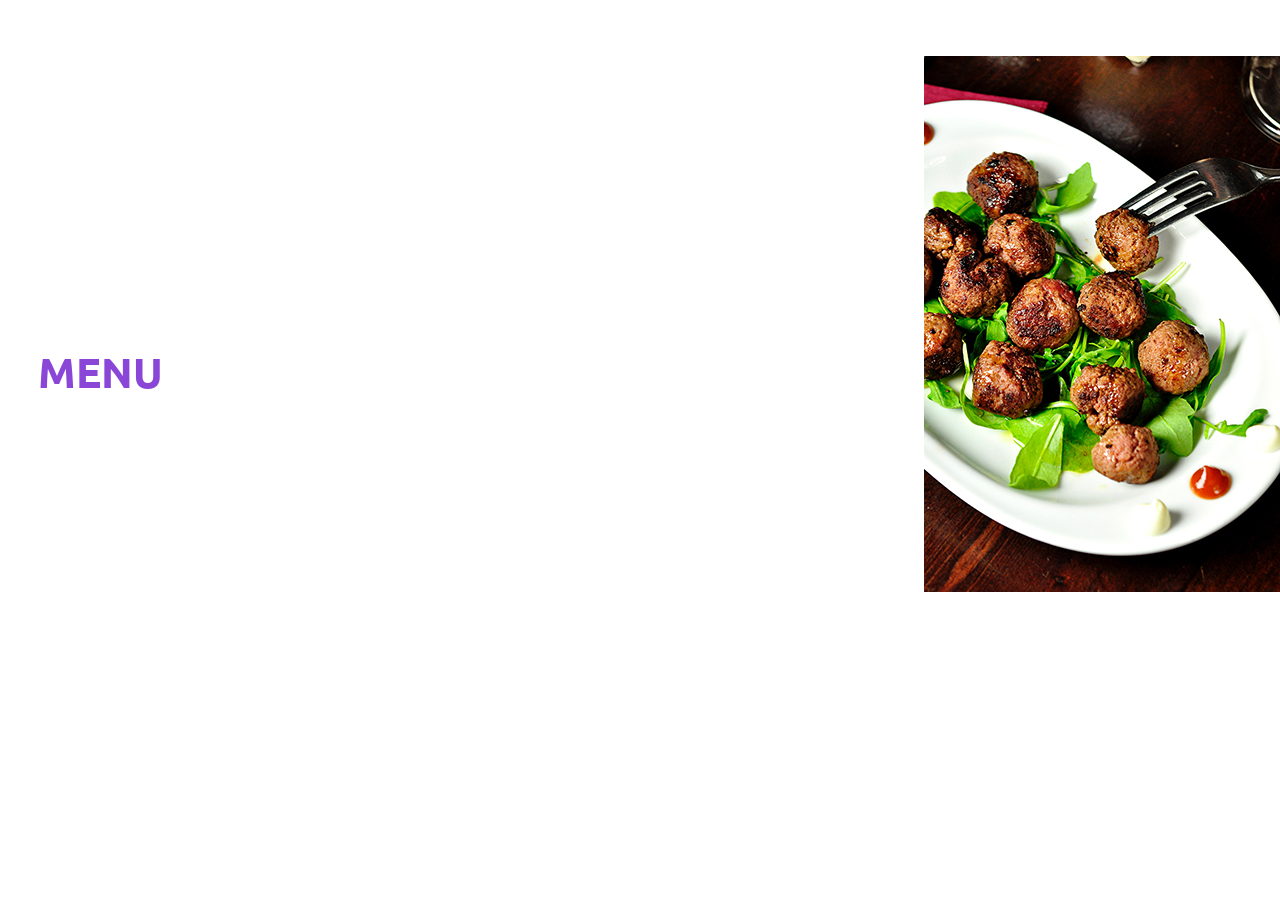
==== commit c596381e: "Add files via upload" ====
--- a/menu.html
+++ b/menu.html
@@ -31,8 +31,7 @@
 						
 						<img src="assets/images/EIND6.jpg" >
 						<h1>MENU </h1>
-						<p>pannekoeken
-						</p>
+					
 					
 		
 					</div>
--- a/assets/css/base.css
+++ b/assets/css/base.css
@@ -34,8 +34,8 @@
 .wrapper {
 
   margin: 0 auto;
-  width: 1280px;
-  ;
+  width: 1400px;
+
 }
 
 
@@ -229,39 +229,6 @@
 
 
 
-
-
-
-/*menu*/
-
-.menu {
-  margin-top: 2%;
-  margin-bottom: 2%;
-  height: 420px
-}
-
-.menu .titel h1 {
-  margin-left: 3%;
-  font-size: 3em;
-  font-family: 'Ubuntu', sans-serif;
-  color: #8a47d7;
-  position: absolute;
-  text-align: left;
-
-}
-
-.menu p {
-
-  position: absolute;
-
-  padding: 1.2%;
-  line-height: 20px;
-
-  font-size: 18px;
-  color: rgb(197, 104, 104);
-  font-family: 'Quicksand', sans-serif;
-  text-align: left;
-}
 
 
 
@@ -543,6 +510,85 @@
 
 
 
+
+
+
+
+
+
+
+
+
+
+
+
+/* 
+@media (min-width: 420px) and (max-width: 767px) {
+
+  .wrapper {
+
+    margin: 0 auto;
+    max-width: 760px;
+  
+  }
+  .intro {
+    background: url(../images/EIND11.jpg);
+    -webkit-background-size: cover;
+    -moz-background-size: cover;
+    -o-background-size: cover;
+    background-size: cover;
+    height: 550px;
+    width: 1280px;
+  }
+  
+  .intro h1 {
+    position: absolute;
+    top: 35%;
+    left: 52%;
+    transform: translate3d(-50%, -50%, 0);
+    text-shadow: 1px 2px 8px rgba(0, 0, 0, 0.3);
+    font-size: 7em;
+    color: #FFF;
+    font-family: 'Titillium Web', sans-serif;
+    text-align: left;
+  
+  }
+  
+  .intro h2 {
+    position: absolute;
+    top: 45%;
+    left: 34%;
+    transform: translate3d(-50%, -50%, 0);
+    text-shadow: 1px 2px 8px rgba(0, 0, 0, 0.3);
+    font-size: 5em;
+    color: #FFF;
+    font-family: 'Titillium Web', sans-serif;
+    text-align: left;
+  
+  }
+  
+  
+  .intro p {
+  
+    position: absolute;
+    top: 32%;
+    left: 53%;
+    padding: 1.2%;
+    line-height: 20px;
+    transform: translate3d(-50%, -50%, 0);
+    font-size: 18px;
+    color: #FFF;
+    font-family: 'Quicksand', sans-serif;
+    text-align: left;
+  
+  }
+
+
+}
+
+
+*/
+
 a.bttn {
   color: rgb(255, 255, 255);
   text-decoration: none;
@@ -743,7 +789,7 @@
 
 figure.review-star {
 
-  margin-left: 40%;
+  margin-left: 48%;
   margin-top: -8%;
   position: absolute;
 }
